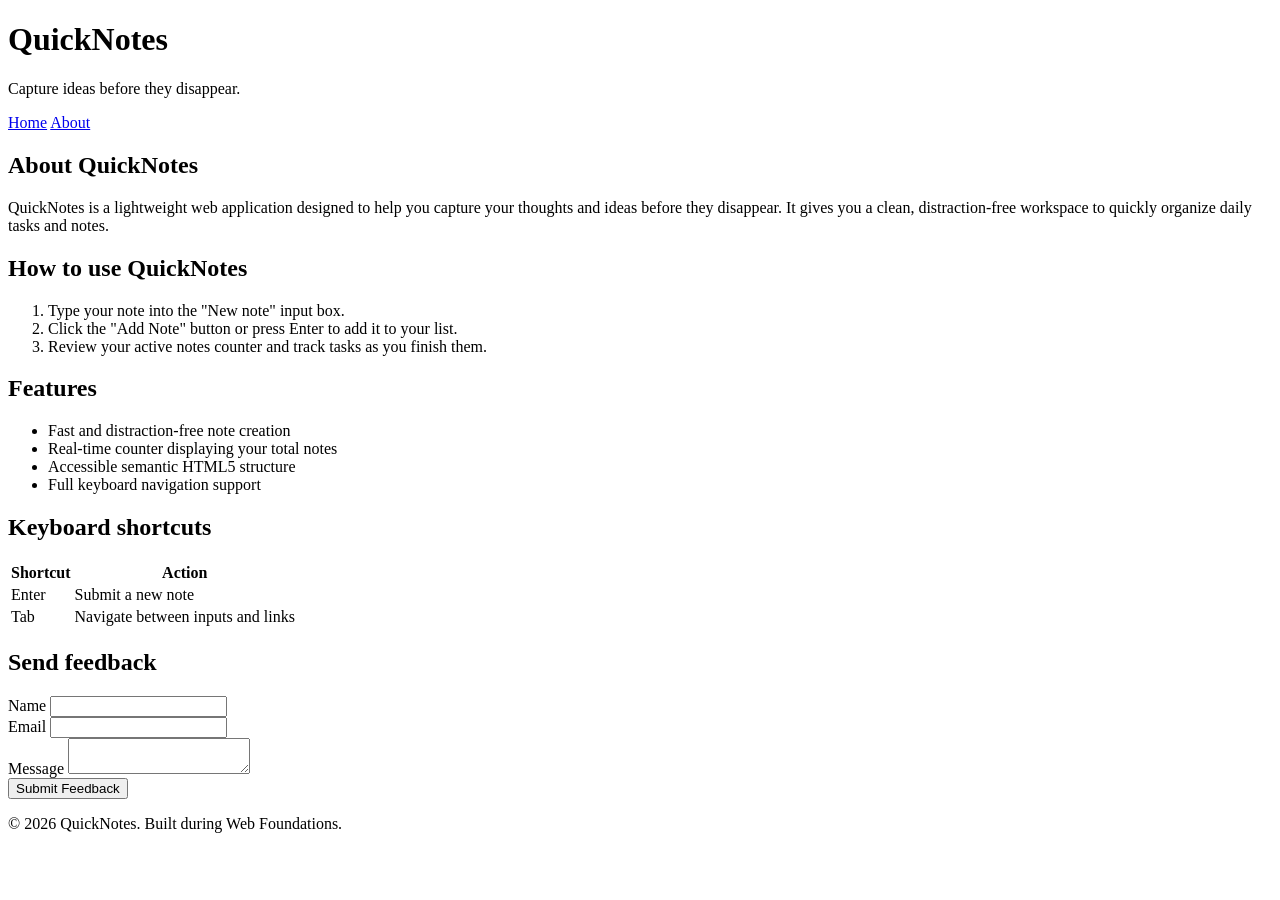
==== day1/about.html @ 5ac62588 "feat(day1): add QuickNotes web application and project overview" ====
<!DOCTYPE html>
<html lang="en">
  <head>
    <meta charset="UTF-8" />
    <meta name="viewport" content="width=device-width, initial-scale=1.0" />
    <title>About QuickNotes</title>
  </head>
  <body>
    <header>
      <h1>QuickNotes</h1>
      <p>Capture ideas before they disappear.</p>
      <nav>
        <a href="index.html">Home</a>
        <a href="about.html">About</a>
      </nav>
    </header>

    <main>
      <h2>About QuickNotes</h2>
      <p>QuickNotes is a lightweight web application designed to help you capture your thoughts and ideas before they disappear. It gives you a clean, distraction-free workspace to quickly organize daily tasks and notes.</p>

      <section>
        <h2>How to use QuickNotes</h2>
        <ol>
          <li>Type your note into the "New note" input box.</li>
          <li>Click the "Add Note" button or press Enter to add it to your list.</li>
          <li>Review your active notes counter and track tasks as you finish them.</li>
        </ol>
      </section>

      <section>
        <h2>Features</h2>
        <ul>
          <li>Fast and distraction-free note creation</li>
          <li>Real-time counter displaying your total notes</li>
          <li>Accessible semantic HTML5 structure</li>
          <li>Full keyboard navigation support</li>
        </ul>
      </section>

      <section>
        <h2>Keyboard shortcuts</h2>
        <table>
          <thead>
            <tr>
              <th scope="col">Shortcut</th>
              <th scope="col">Action</th>
            </tr>
          </thead>
          <tbody>
            <tr>
              <td>Enter</td>
              <td>Submit a new note</td>
            </tr>
            <tr>
              <td>Tab</td>
              <td>Navigate between inputs and links</td>
            </tr>
          </tbody>
        </table>
      </section>

      <section>
        <h2>Send feedback</h2>
        <form action="#" method="post">
          <div>
            <label for="name">Name</label>
            <input type="text" id="name" name="name" required />
          </div>
          <div>
            <label for="email">Email</label>
            <input type="email" id="email" name="email" required />
          </div>
          <div>
            <label for="message">Message</label>
            <textarea id="message" name="message" required></textarea>
          </div>
          <button type="submit">Submit Feedback</button>
        </form>
      </section>
    </main>

    <footer>
      <p>&copy; 2026 QuickNotes. Built during Web Foundations.</p>
    </footer>
  </body>
</html>
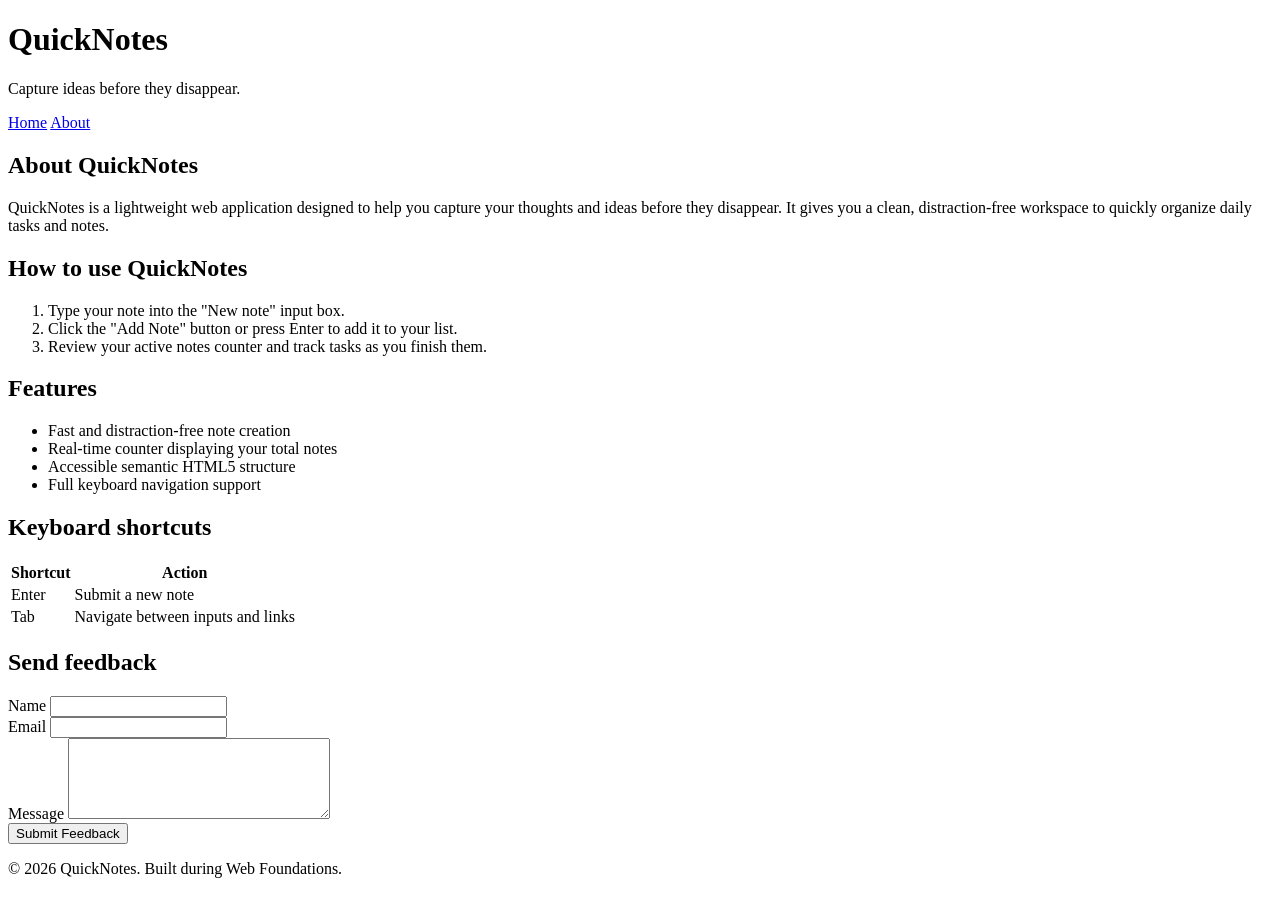
==== commit 2f1ff78b: "feat(day1): add rows and cols to feedback textarea" ====
--- a/day1/about.html
+++ b/day1/about.html
@@ -65,15 +65,15 @@
         <form action="#" method="post">
           <div>
             <label for="name">Name</label>
-            <input type="text" id="name" name="name" required />
+            <input type="text" id="name" name="name" autocomplete="name" required />
           </div>
           <div>
             <label for="email">Email</label>
-            <input type="email" id="email" name="email" required />
+            <input type="email" id="email" name="email" autocomplete="email" required />
           </div>
           <div>
             <label for="message">Message</label>
-            <textarea id="message" name="message" required></textarea>
+            <textarea id="message" name="message" rows="5" cols="30" required></textarea>
           </div>
           <button type="submit">Submit Feedback</button>
         </form>
